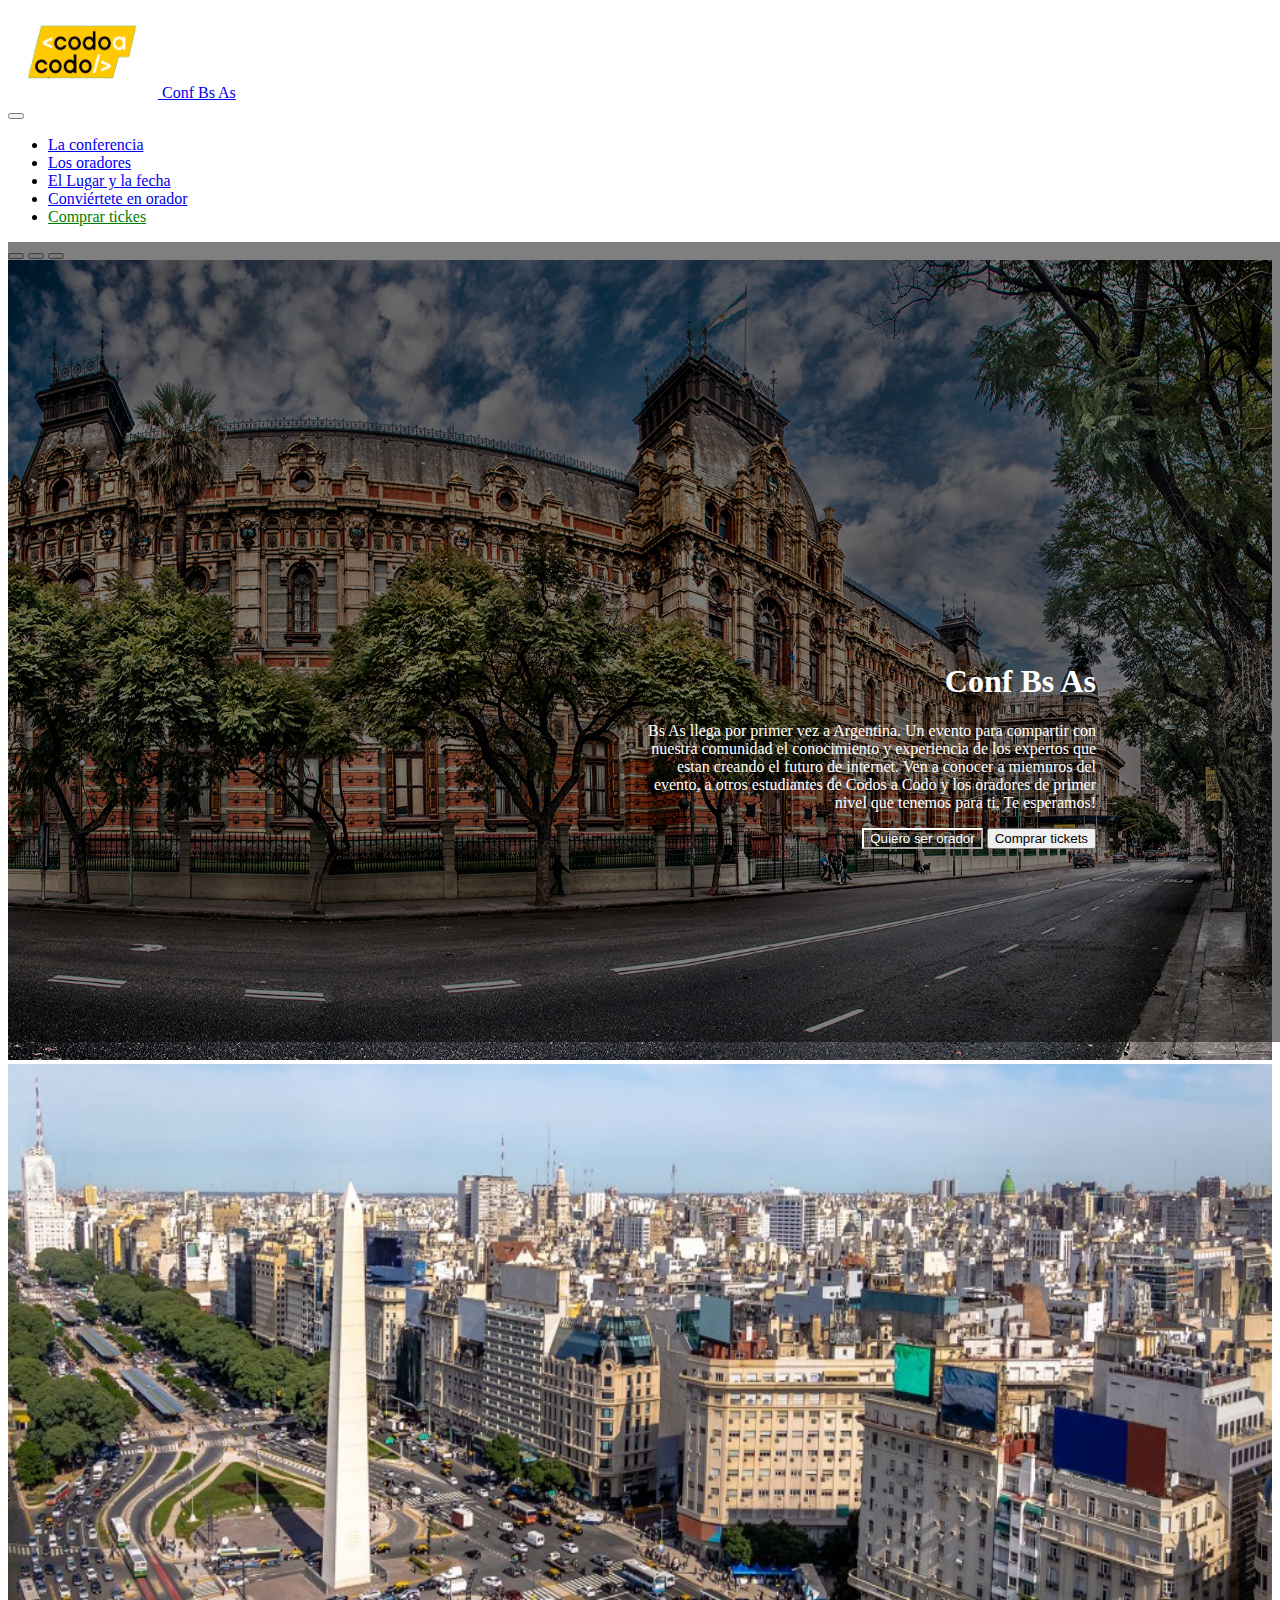
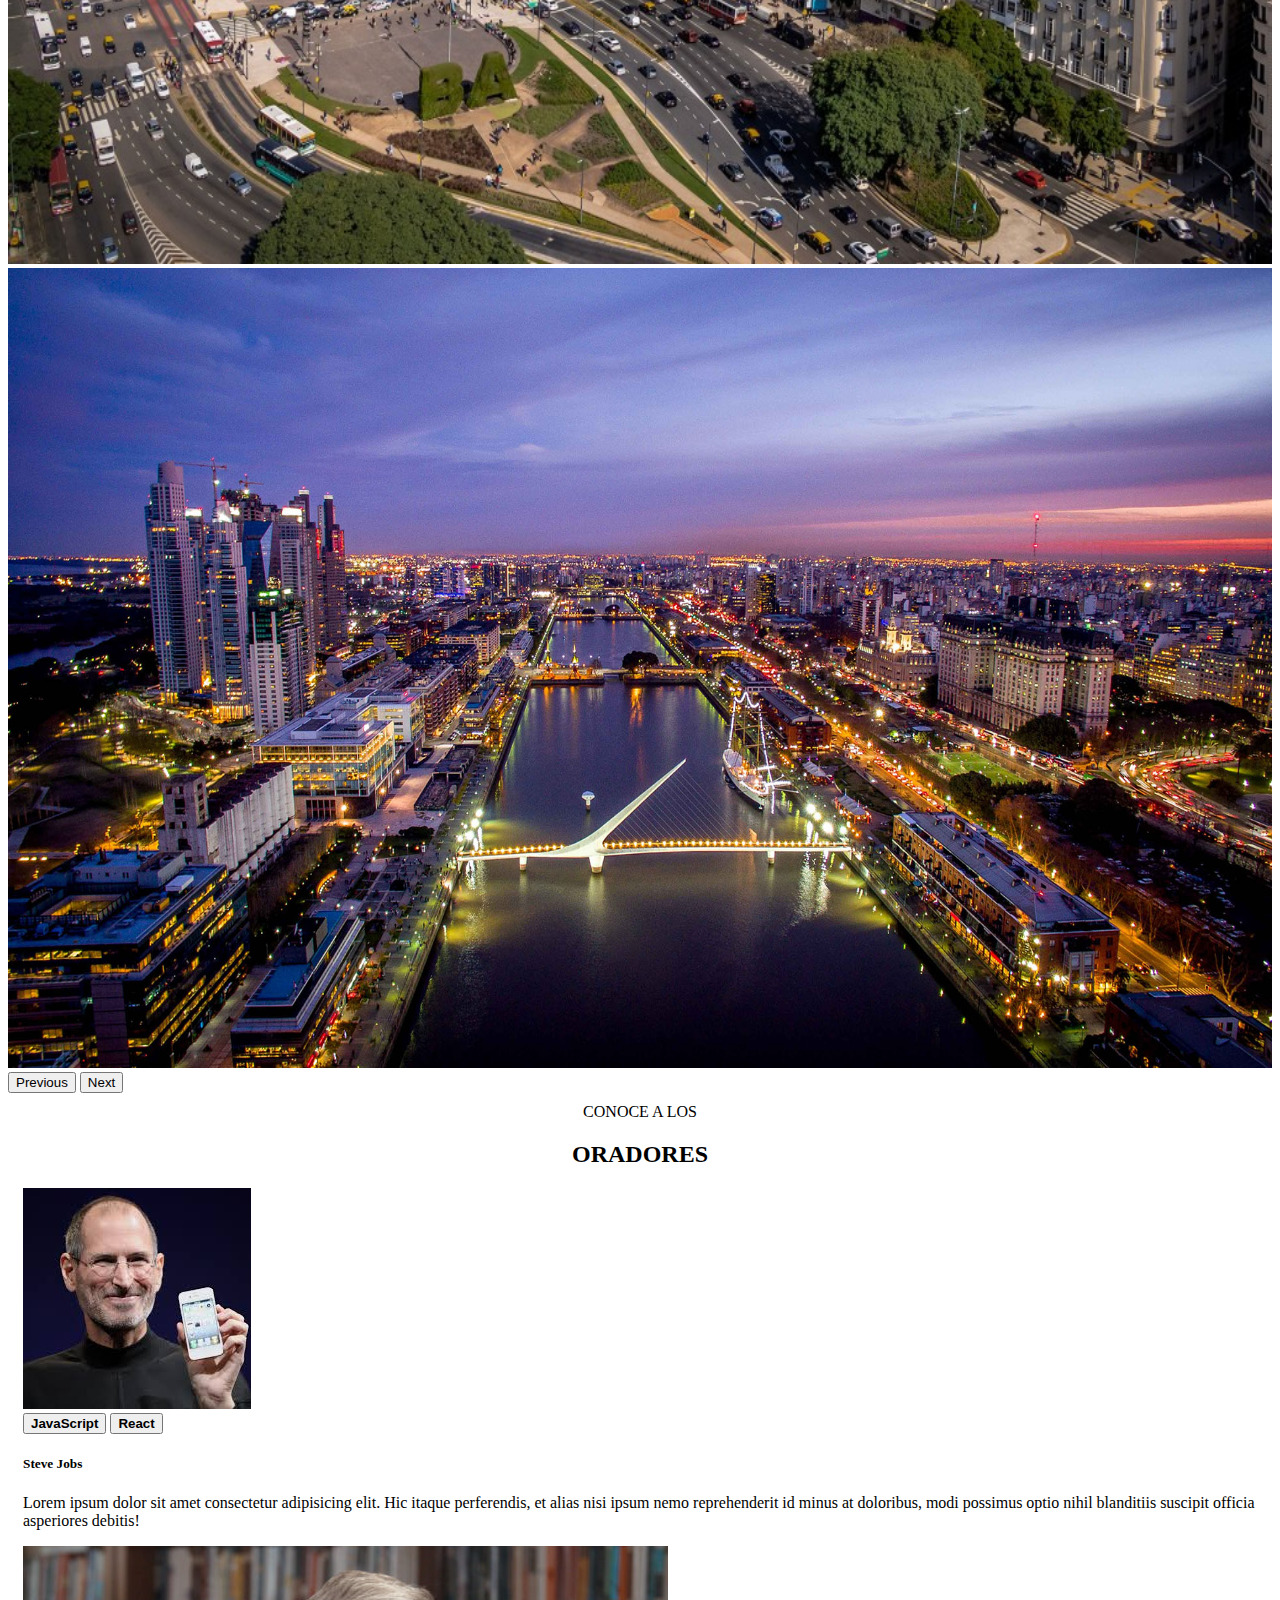
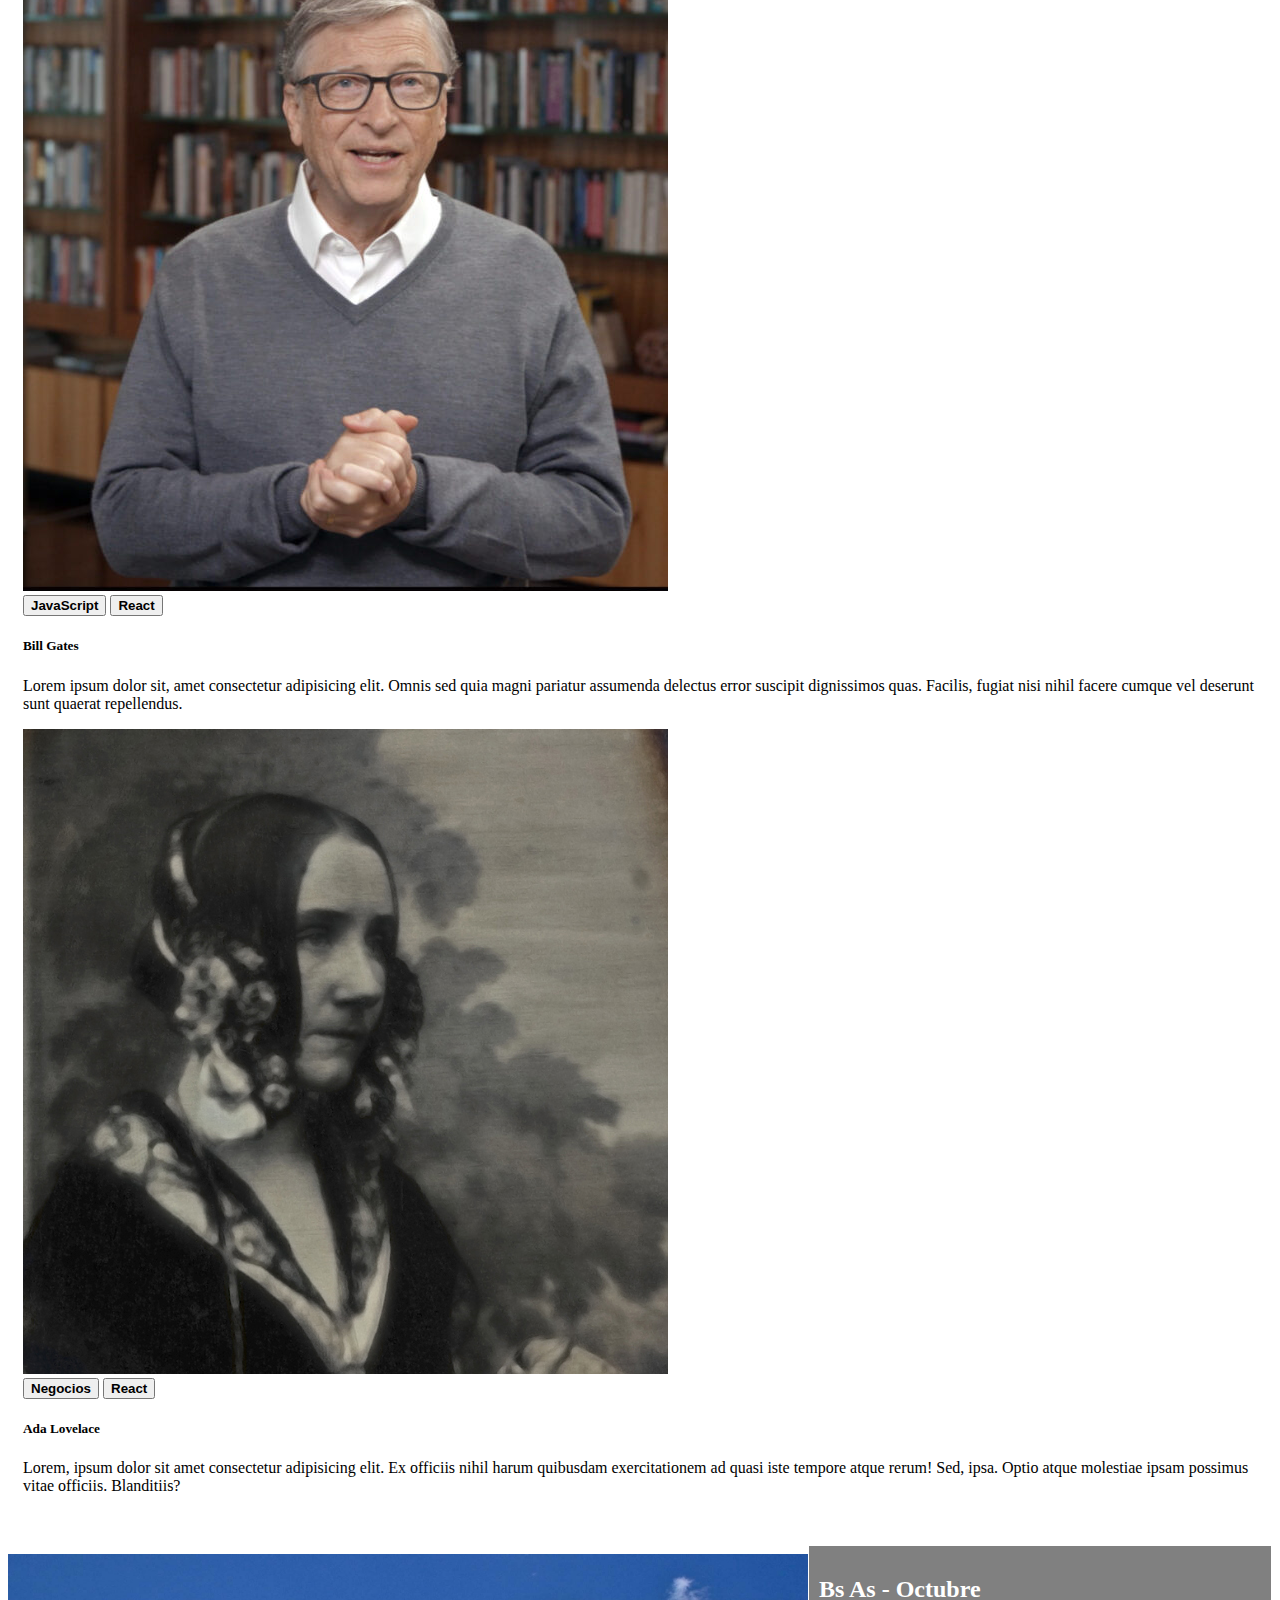
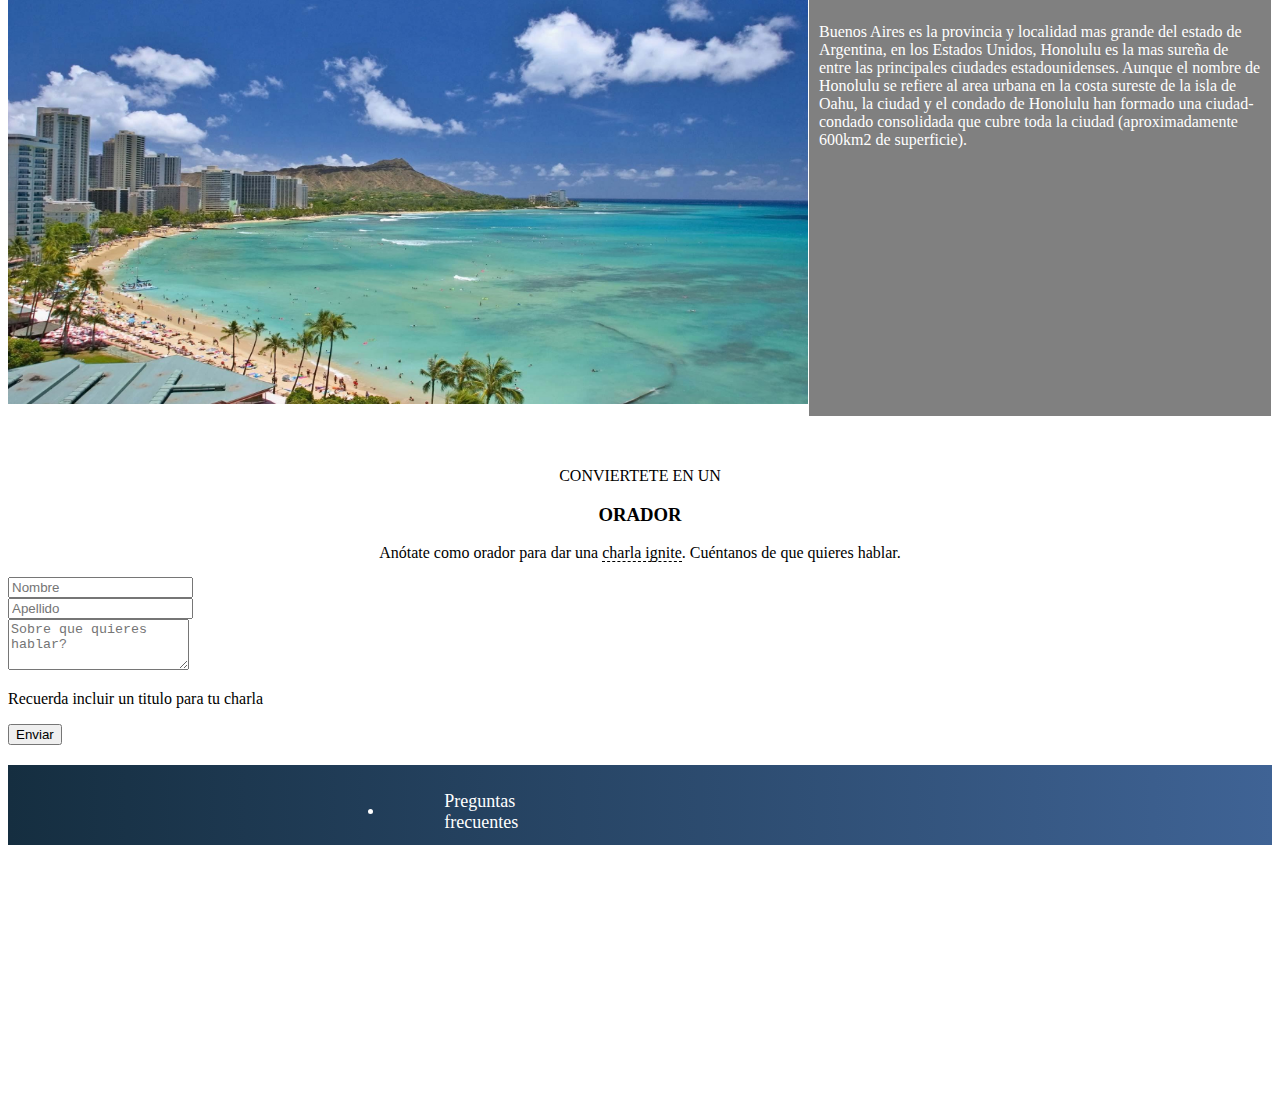
==== index.html @ 33acc2d1 "comit inicial" ====
<!doctype html>
<html lang="en">

<head>
  <!-- Required meta tags -->
  <meta charset="utf-8">
  <meta name="viewport" content="width=device-width, initial-scale=1">

  <!-- Bootstrap CSS -->
  <link href="https://cdn.jsdelivr.net/npm/bootstrap@5.0.2/dist/css/bootstrap.min.css" rel="stylesheet"
    integrity="sha384-EVSTQN3/azprG1Anm3QDgpJLIm9Nao0Yz1ztcQTwFspd3yD65VohhpuuCOmLASjC" crossorigin="anonymous">


  <link rel="stylesheet" href="css/estilos.css">
  <style>

  </style>

  <title>Hello, world!</title>
</head>

<body>
  <header>
    <!-- INICIO  de navbar -->
    <nav class="navbar navbar-expand-lg navbar-dark bg-dark">
      <div class="container-fluid row foalt-right ">

        <div class="col-5">
          <a class="navbar-brand" href="#">
            <img src="img/codoacodo.png" alt="coco a codo" width="150" height="90"
              class="d-inline-block align-items-xl-center">
            Conf Bs As
          </a>
        </div>
        <div class="col-7 ">


          <button class="navbar-toggler" type="button" data-bs-toggle="collapse"
            data-bs-target="#navbarSupportedContent" aria-controls="navbarSupportedContent" aria-expanded="false"
            aria-label="Toggle navigation">
            <span class="navbar-toggler-icon"></span>
          </button>
          <div class="collapse navbar-collapse  " id="navbarSupportedContent">
            <ul class="navbar-nav me-auto mb-2 mb-lg-0 ">
              <li class="nav-item">
                <a class="nav-link active " aria-current="page" href="#">La conferencia</a>
              </li>
              <li class="nav-item">
                <a class="nav-link " href="#">Los oradores</a>
              </li>
              <li class="nav-item">
                <a class="nav-link" href="#">El Lugar y la fecha</a>
              </li>
              <li class="nav-item">
                <a class="nav-link" href="#">Conviértete en orador</a>
              </li>
              <li class="nav-item">
                <a class="nav-link" id="menuVerde" href="#">Comprar tickes</a>

            </ul>

          </div>

        </div>

      </div>
    </nav>

    <!-- FIN  de navbar -->
  </header>




  <!-- Inicio de   carrousel -->


  <div id="contenedorGradiente_8">
    <div id="contenedorTextoYBotones_8">
      <!-- <div id="  "> -->
      <H1>Conf Bs As</H1>
      <P>
        Bs As llega por primer vez a Argentina. Un evento para compartir con <br>
        nuestra comunidad el conocimiento y experiencia de los expertos que <br>
        estan creando el futuro de internet. Ven a conocer a miemnros del <br>
        evento, a otros estudiantes de Codos a Codo y los oradores de primer <br>
        nivel que tenemos para ti. Te esperamos!
      </P>

      <!-- </div> -->

      <!-- <div id=""> -->
      <button type="button" class="btn botonTransparente">Quiero ser orador</button>
      <button type="button" class="btn btn-success">Comprar tickets</button>

      <!-- </div> -->
    </div>
  </div>
  <div id="carouselExampleCaptions" class="carousel slide" data-bs-ride="carousel">


    <div class="carousel-indicators">
      <button type="button" data-bs-target="#carouselExampleCaptions" data-bs-slide-to="0" class="active"
        aria-current="true" aria-label="Slide 1"></button>
      <button type="button" data-bs-target="#carouselExampleCaptions" data-bs-slide-to="1"
        aria-label="Slide 2"></button>
      <button type="button" data-bs-target="#carouselExampleCaptions" data-bs-slide-to="2"
        aria-label="Slide 3"></button>
    </div>
    <div class="carousel-inner bg-dark.bg-gradient">
      <div class="carousel-item active">
        <img src="img/ba1.jpg" class="d-block w-100 imagenesTamaño" alt="...">
        <div class="carousel-caption d-none d-md-block">
          <!-- <h5>First slide label</h5>
          <p>Some representative placeholder content for the first slide.</p> -->
        </div>
      </div>
      <div class="carousel-item">
        <img src="img/obelisco.jpg" class="d-block w-100 imagenesTamaño" alt="...">
        <div class="carousel-caption d-none d-md-block">
          <!-- <h5>Second slide label</h5>
          <p>Some representative placeholder content for the second slide.</p> -->
        </div>
      </div>
      <div class="carousel-item">
        <img src="img/puerto_madero.jpg" class="d-block w-100 imagenesTamaño" alt="...">
        <div class="carousel-caption d-none d-md-block">
          <!-- <h5>Third slide label</h5>
          <p>Some representative placeholder content for the third slide.</p> -->
        </div>
      </div>
    </div>
    <button class="carousel-control-prev" type="button" data-bs-target="#carouselExampleCaptions" data-bs-slide="prev">
      <span class="carousel-control-prev-icon" aria-hidden="true"></span>
      <span class="visually-hidden">Previous</span>
    </button>
    <button class="carousel-control-next" type="button" data-bs-target="#carouselExampleCaptions" data-bs-slide="next">
      <span class="carousel-control-next-icon" aria-hidden="true"></span>
      <span class="visually-hidden">Next</span>
    </button>
  </div>


  <!-- FIN  de  carrousel -->

  <!-- Inicio de seccion de tarjetas  -->

  <div id="">
    <div id="textoConoceALos">
      CONOCE A LOS
    </div>
    <div id="textoOradores">
      <h2>ORADORES</h2>
    </div>

  </div>


  <!-- <div class="container-sm"> -->
  <!--clase que se incluye en el div group card-->


  <div class="card-group justify-content-center container-sm">

    <!-- <div class="row">
        <div class="col-sm-4"> -->
    <div class="card " id="tarjetas">
      <!-- <div class="card "  > -->
      <img src="img/steve.jpg" class="card-img-top" alt="...">
      <div class="card-body">

        <button type="button" class="btn btn-warning btn-sm"><b>JavaScript</b></button>
        <button type="button" class="btn btn-info btn-sm"><b>React</b></button>

        <h5 class="card-title">Steve Jobs</h5>
        <p class="card-text">Lorem ipsum dolor sit amet consectetur adipisicing elit. Hic itaque perferendis, et alias
          nisi ipsum nemo reprehenderit id minus at doloribus, modi possimus optio nihil blanditiis suscipit officia
          asperiores debitis!
        </p>

      </div>
    </div>
    <!-- </div>
<div class="col-sm-4"> -->

    <div class="card" id="tarjetas">
      <img src="img/bill.jpg" class="card-img-top" alt="...">
      <div class="card-body">

        <button type="button" class="btn btn-warning btn-sm"><b>JavaScript</b></button>
        <button type="button" class="btn btn-info btn-sm"><b>React</b></button>
        <h5 class="card-title">Bill Gates</h5>
        <p class="card-text">Lorem ipsum dolor sit, amet consectetur adipisicing elit. Omnis sed quia magni pariatur
          assumenda delectus error suscipit dignissimos quas. Facilis, fugiat nisi nihil facere cumque vel deserunt
          sunt quaerat repellendus.</p>

      </div>
    </div>
    <!-- </div>
    <div class="col-sm-4"> -->


    <div class="card" id="tarjetas">
      <img src="img/ada.jpeg" class="card-img-top" alt="...">
      <div class="card-body">
        <button type="button" class="btn btn-danger btn-sm"><b>Negocios</b></button>
        <button type="button" class="btn btn-secondary btn-sm"><b>React</b></button>

        <h5 class="card-title">Ada Lovelace</h5>
        <p class="card-text">Lorem, ipsum dolor sit amet consectetur adipisicing elit. Ex officiis nihil harum
          quibusdam exercitationem ad quasi iste tempore atque rerum! Sed, ipsa. Optio atque molestiae ipsam possimus
          vitae officiis. Blanditiis?</p>

      </div>
    </div>
    <!-- </div>
</div> -->

  </div>
  <!-- </div> -->
  <!-- FIN  de seccion de tarjetas  -->

  <!-- Inicio de  IMAGEN A IZQUIERDA  Y TEXTO A DeRECHA -->

  <div id="contenedorPlaya">
    <div>
      <img id="imagenPlaya" src="img/honolulu.jpg" alt="costa atlantica">
    </div>

    <div id="contenedorTextoPlaya">
      <h2>Bs As - Octubre</h2>
      <p>Buenos Aires es la provincia y localidad mas grande del estado de Argentina, en los Estados
        Unidos, Honolulu es la mas sureña de entre las principales ciudades estadounidenses. Aunque el
        nombre de Honolulu se refiere al area urbana en la costa sureste de la isla de Oahu, la ciudad y
        el condado de Honolulu han formado una ciudad-condado consolidada que cubre toda la ciudad
        (aproximadamente 600km2 de superficie).</p>

    </div>

  </div>

  <!-- FIN  de  IMAGEN A IZQUIERDA  Y TEXTO A DeRECHA-->

  <!-- Inicio de Formulario-->

  <div class="d-flex  justify-content-center  align-items-center flex-column  ">
    <div id="conviertete">
      CONVIERTETE EN UN
    </div>
    <div id="orador">
      <h3>ORADOR</h3>
      Anótate como orador para dar una <span id="punteado">charla ignite</span>. Cuéntanos de que quieres hablar.
    </div>

    <div id="apellidoYnombre">

      <div class="row">
        <div class="col-6">
          <input type="text" class="form-control" placeholder="Nombre" aria-label="First name">
        </div>
        <div class="col-6">
          <input type="text" class="form-control" placeholder="Apellido" aria-label="Last name">
        </div>
      </div>
      <!-- <div class="d-flex justify-content-between">
        <input type="text" placeholder="Nombre" id="nombre">
        <input type="text" placeholder="Apellido" id="apellido">
      </div> -->

      <label for="exampleFormControlTextarea1" class="form-label"></label>
      <textarea class="form-control" id="exampleFormControlTextarea1" rows="3"
        placeholder="Sobre que quieres hablar?"></textarea>
      <p class="color">Recuerda incluir un titulo para tu charla</p>
      <div class="d-grid gap-2">
        <button class="btn btn-success" type="button">Enviar</button>
      </div>

    </div>


  </div>
  <!-- FIN  de  Formulario -->



  <!-- Inicio de Footer  -->

  <footer>

    <div class=" wrapFooter ">
      <ul class="list-unstyled d-flex ">
        <li >
          <a class="active  wrapContenidoFooter" aria-current="page" href="#">Preguntas <br> frecuentes</a>
        </li>
        <li>
          <a class="wrapContenidoFooter" href="#">Contáctanos</a>
        </li>
        <li >
          <a class="wrapContenidoFooter"href="#">Prensa</a>
        </li>
        <li >
          <a class="wrapContenidoFooter"href="#">Conferencias</a>
        </li>
        <li >
          <a class="wrapContenidoFooter"  href="#">Términos y <br> condiciones</a>
        </li>
        <li >
          <a class="wrapContenidoFooter"  href="#">Privacidad</a>
        </li>
        <li >
          <a class="wrapContenidoFooter"   href="#">Estudiantes</a>
        </li>

        <!-- <li class="nav-item">
              <a class="nav-link active" aria-current="page" href="#">Preguntas <br> frecuentes</a>
            </li>
            <li class="nav-item">
              <a class="nav-link" href="#">Contáctanos</a>
            </li>
            <li class="nav-item">
              <a class="nav-link" href="#">Prensa</a>
            </li>
            <li class="nav-item">
                <a class="nav-link" href="#">Conferencias</a>
              </li>
              <li class="nav-item">
                <a class="nav-link" href="#">Términos y <br> condiciones</a>
              </li>
              <li class="nav-item">
                <a class="nav-link" href="#">Privacidad</a>
              </li>
              <li class="nav-item">
                <a class="nav-link" href="#">Estudiantes</a>
              </li> -->
      </ul>
      <div>

      </div>


    </div>

  </footer>

  <!-- FIN  de Footer -->

  <!-- Optional JavaScript; choose one of the two! -->
  <!-- Option 1: Bootstrap Bundle with Popper -->
  <script src="https://cdn.jsdelivr.net/npm/bootstrap@5.0.2/dist/js/bootstrap.bundle.min.js"
    integrity="sha384-MrcW6ZMFYlzcLA8Nl+NtUVF0sA7MsXsP1UyJoMp4YLEuNSfAP+JcXn/tWtIaxVXM"
    crossorigin="anonymous"></script>
  <!-- Option 2: Separate Popper and Bootstrap JS -->
  <!--
    <script src="https://cdn.jsdelivr.net/npm/@popperjs/core@2.9.2/dist/umd/popper.min.js" integrity="sha384-IQsoLXl5PILFhosVNubq5LC7Qb9DXgDA9i+tQ8Zj3iwWAwPtgFTxbJ8NT4GN1R8p" crossorigin="anonymous"></script>
    <script src="https://cdn.jsdelivr.net/npm/bootstrap@5.0.2/dist/js/bootstrap.min.js" integrity="sha384-cVKIPhGWiC2Al4u+LWgxfKTRIcfu0JTxR+EQDz/bgldoEyl4H0zUF0QKbrJ0EcQF" crossorigin="anonymous"></script>
    -->


</body>

</html>
---- css/estilos.css ----
/* * {
            margin: 0px;
            padding: 0px;
            box-sizing: border-box;
        } */

.contenedorElementoFlotado {
  width: 550px;
  height: 200px;

  position: absolute;

  top: 50%;
  left: 50%;
  z-index: 35;


}

.contenedorElementoFlotado_2 {
  height: 800px;
  width: 100%;
  background-color: rgba(0, 0, 0, 0.7);
  position: absolute;


}

.textoFlotado_2 {

  position: absolute;

  top: 50%;
  left: 50%;
  z-index: 45;

}

/* .wrapTextoFlotado{
  height: 800px;
  width: 100%;
  background-color: rgba(0, 0, 0, 0.7);
} */

.textoFlotado {
  position: absolute;

  top: 50%;
  left: 50%;
  z-index: 35;
  /*
         display: flex;
        justify-content: right;
        align-items: center;  */
}

#menuVerde {
  color: green;
}

#textoFlotado {
  text-align: right;
  color: white;
}

#botones {
  margin-left: 20px;
  margin-right: 20px;

  display: flex;
  justify-content: flex-end;
  align-items: center;
}

.botonTransparente {
  background-color: transparent;
  border-color: white;
  color: white;
}

#textoConoceALos {
  margin-top: 10px;
  margin-bottom: 10px;
  text-align: center;
}

#textoOradores {
  text-align: center;
}

#tarjetas {
  margin-left: 15px;
  margin-right: 15px;
}

.containerBanner {
  margin-top: 20px;
  display: flex;
  justify-content: center;
}

.textoBanner {
  color: #faf4f4;
  background-color: grey;
  margin-top: 10px;
  margin-left: 13px;
}

.botonTransparente {
  background-color: transparent;
  border-color: white;
  color: white;
}

.container2 {
  margin-top: 50px;
  display: flex;
}

.backgroundBsAs {
  background-color: grey;
}

.textoBsAs {
  color: #faf4f4;
  background-color: grey;
  margin-top: 10px;
  margin-left: 13px;
}


/**********************/

#contenedorPlaya {
  position: relative;
  display: flex;
  justify-content: center;
  align-items: center;
  margin-top: 50px;
  margin-bottom: 50px;
}

#imagenPlaya {
  width: 800px;
  height: 450px;

}

#contenedorTextoPlaya {
  background-color: grey;
  color: white;
  height: 450px;
  width: 800px;
  padding: 10px;
  border: 1px solid white;
}



/**********************************/
#contenedorPrincipal {
  width: 100%;
  height: 800px;
  background-color: red;
}

#contenedorGradiente {
  width: 100%;
  height: 800px;
  background: linear-gradient(rgba(0, 0, 0, 0.5), rgba(0, 0, 0, 0.5));
}

#contenedorTextoBotones {
  position: relative;
  /* top:50%;
  left:50%; */
  color: white;
}

#seccionTexto {
  color: white;
  position: absolute;
  top: 50%;
  left: 50%;
  z-index: 33;
}

#seccionBotones {
  margin-left: 20px;
  margin-right: 20px;

  display: flex;
  justify-content: flex-end;
  align-items: center;
}

/***************************/
#contenedorGradiente_8 {
  width: 100%;
  height: 800px;
  background: linear-gradient(rgba(0, 0, 0, 0.5), rgba(0, 0, 0, 0.5));

  position: absolute;
  /* top: 50%;
  left: 50%; */
  z-index: 10;


  /** /
  border-width: 8px;
  border-color: pink;
  border-style: double;
  / * */
}

#contenedorTextoYBotones_8 {
  color: white;
  text-align: right;

  position: absolute;
  top: 50%;
  left: 50%;
  z-index: 20;
}

.imagenesTamaño{
  width: 100%;
  height: 800px;
  background: linear-gradient(rgba(0, 0, 0, 0.5), rgba(0, 0, 0, 0.5));
}

.carousel-indicators , .carousel-control-prev,.carousel-control-next {
  z-index: 25;
}
/***************************/

/***************************/

#conviertete {
  text-align: center;
  margin-left: auto;
  margin-right: auto;
}

#orador {
  text-align: center;
  margin-left: auto;
  margin-right: auto;
}

#punteado {
  border-bottom: 1px black dashed;
  /* text-decoration-style: dotted; */
}

#apellidoYnombre {
  margin-top: 15px;
}

/***************************/
/*FOOTER*/
/* .wrapFooter {
  margin-top: 20px;
  background-image: linear-gradient(to right, rgb(21, 46, 64), rgb(63, 99, 149));
  color: white;
  height: 50px;

} */

.wrapFooter {
  margin-top: 20px;
  background-image: linear-gradient(to right, rgb(21, 46, 64), rgb(63, 99, 149));
  color: white;
  height: 5em;
  width: 100%;
  display: flex;
  justify-content: space-evenly;

}

.wrapContenidoFooter {
  display: inline-block;
  align-items: flex-end;
  /* 10px arriba, 3px derecha, 30px abajo, 5px izquierda */
  margin: 10px 60px 10px 60px;
  color: white;
  font-size: large;
  align-items: center;
  vertical-align: middle;

  text-decoration: none;
}
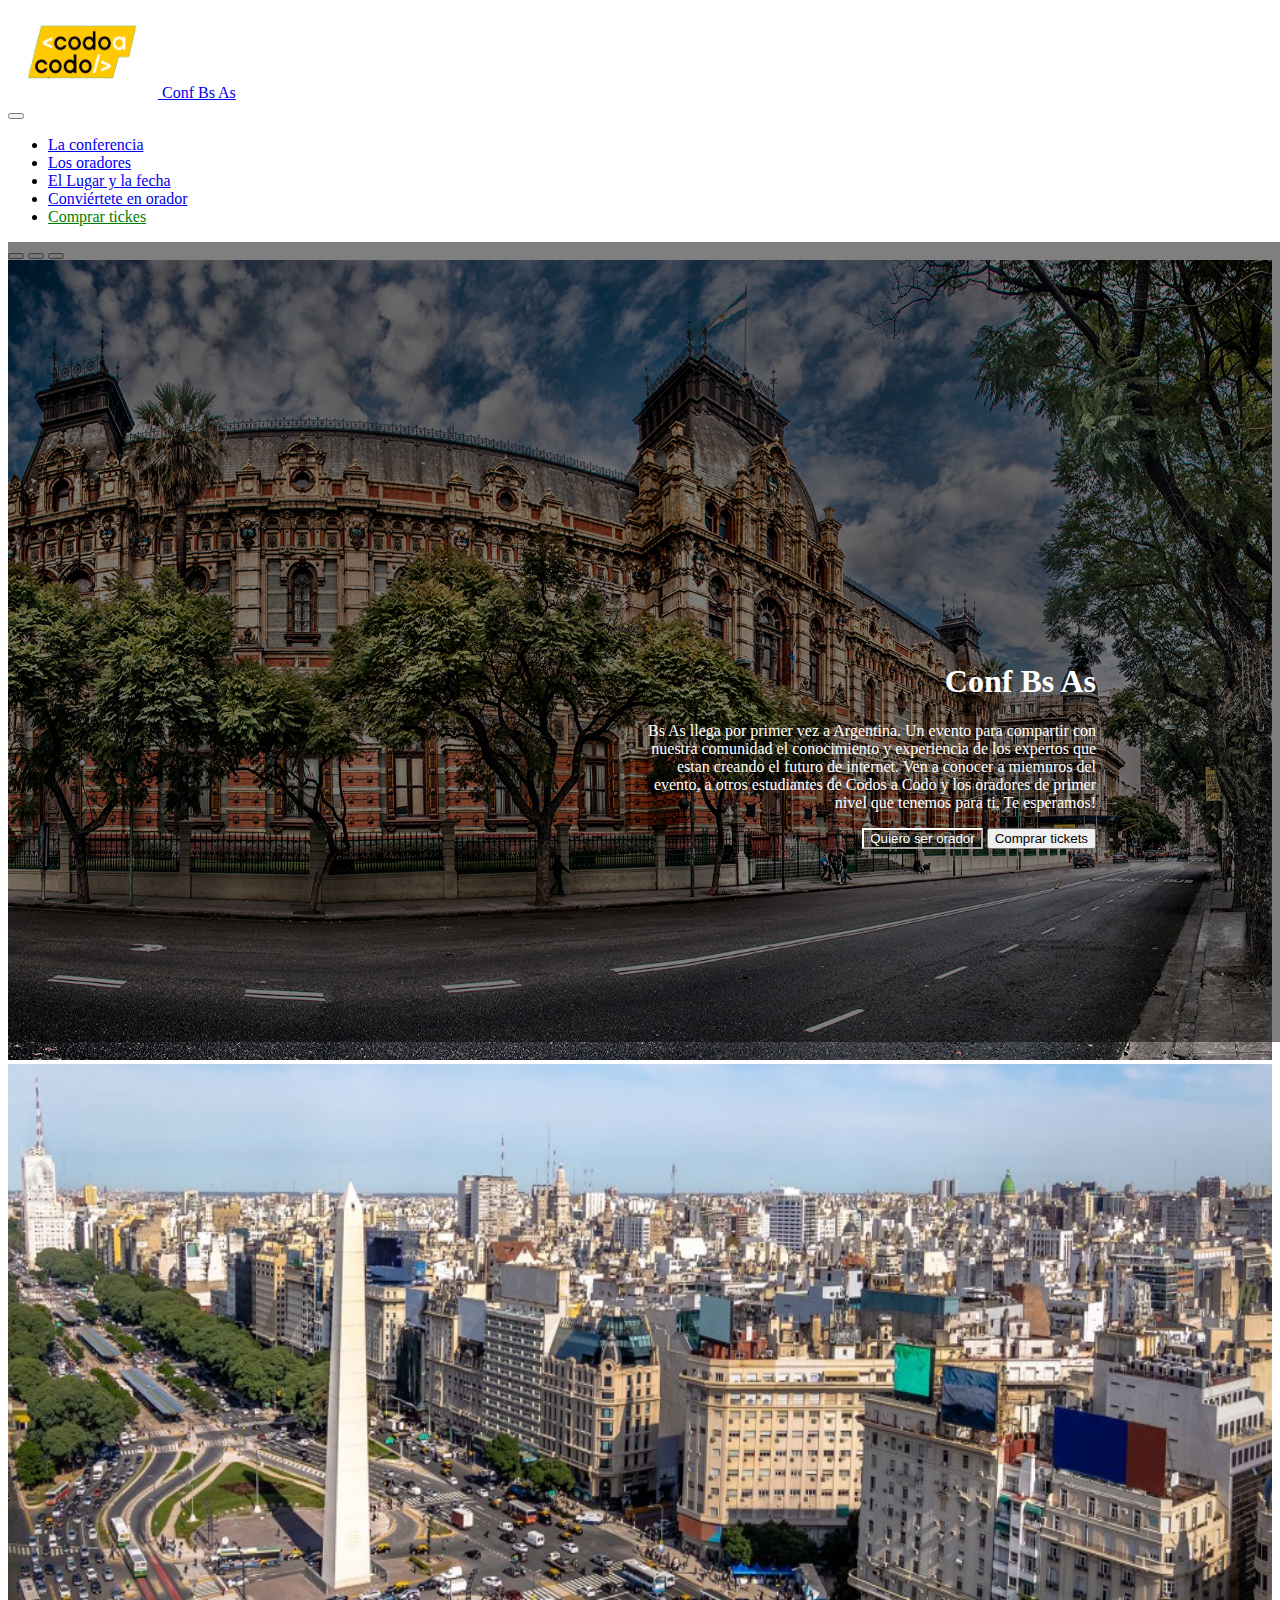
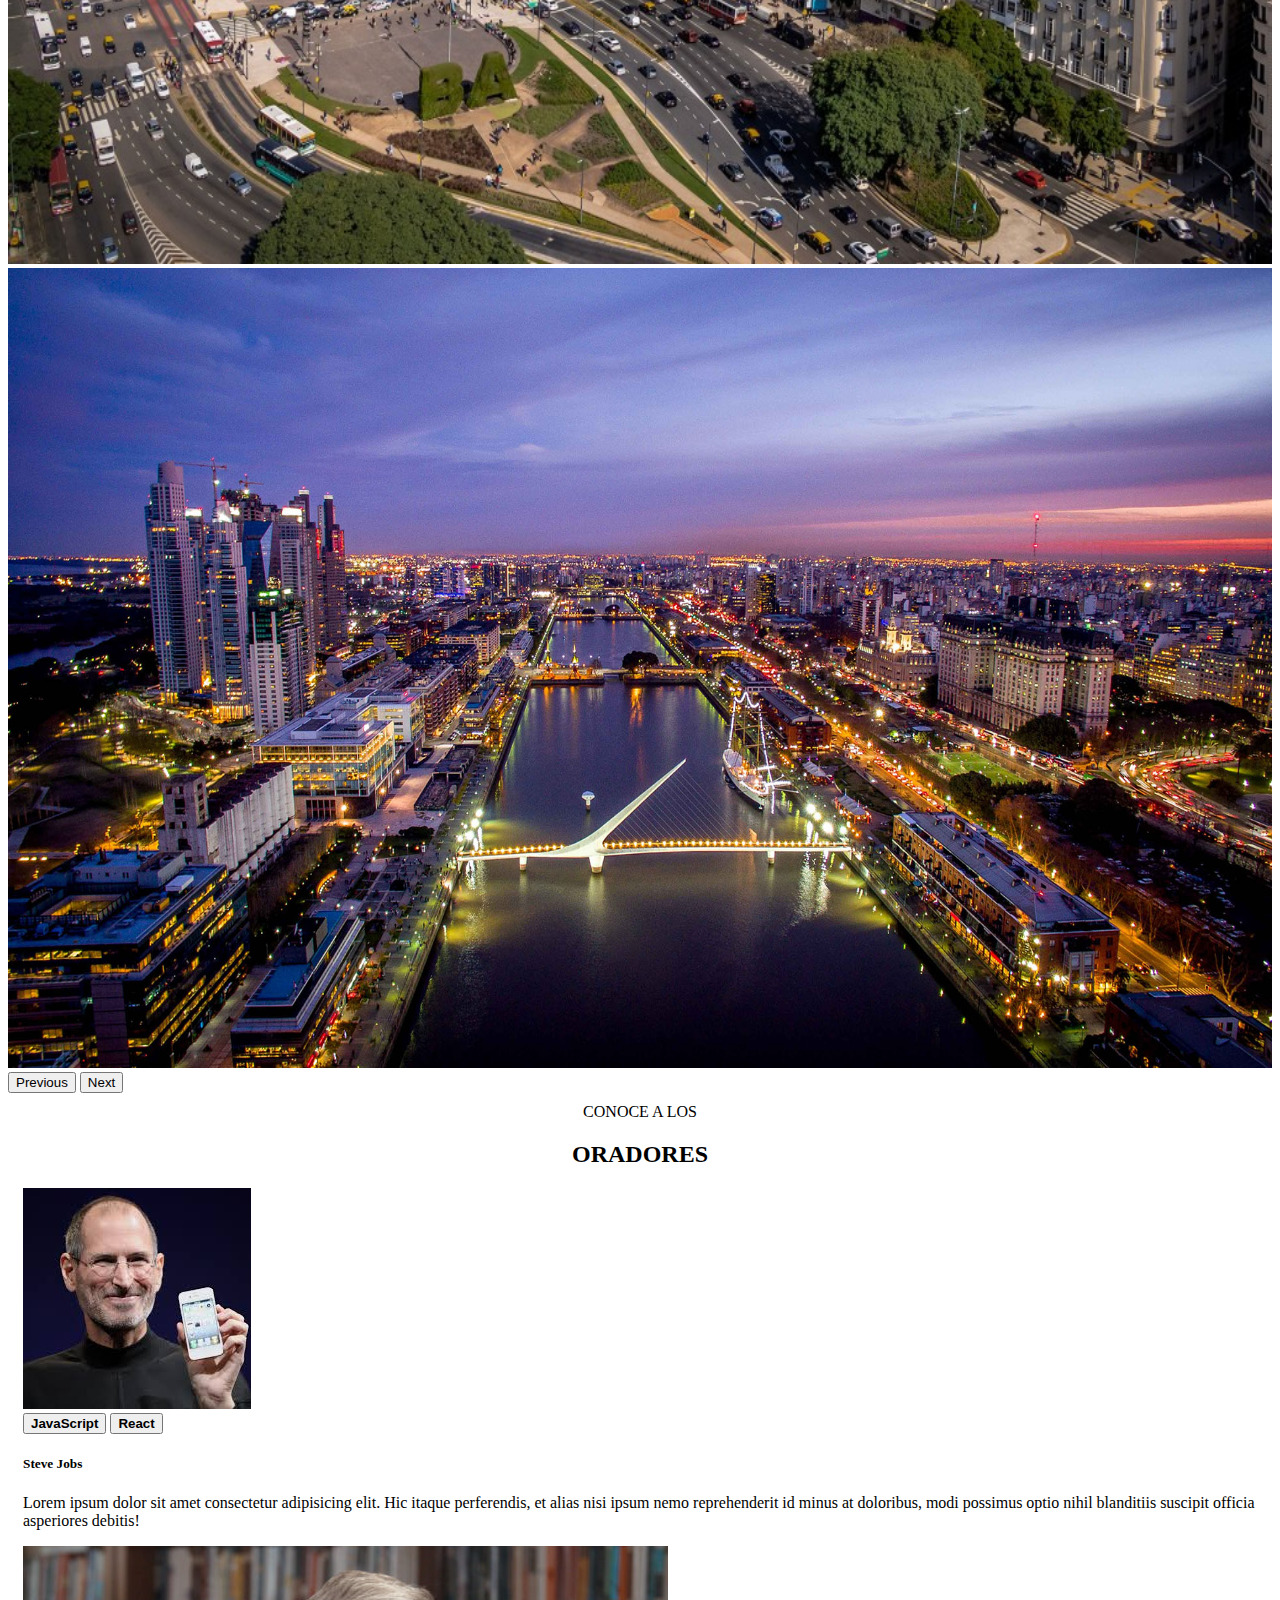
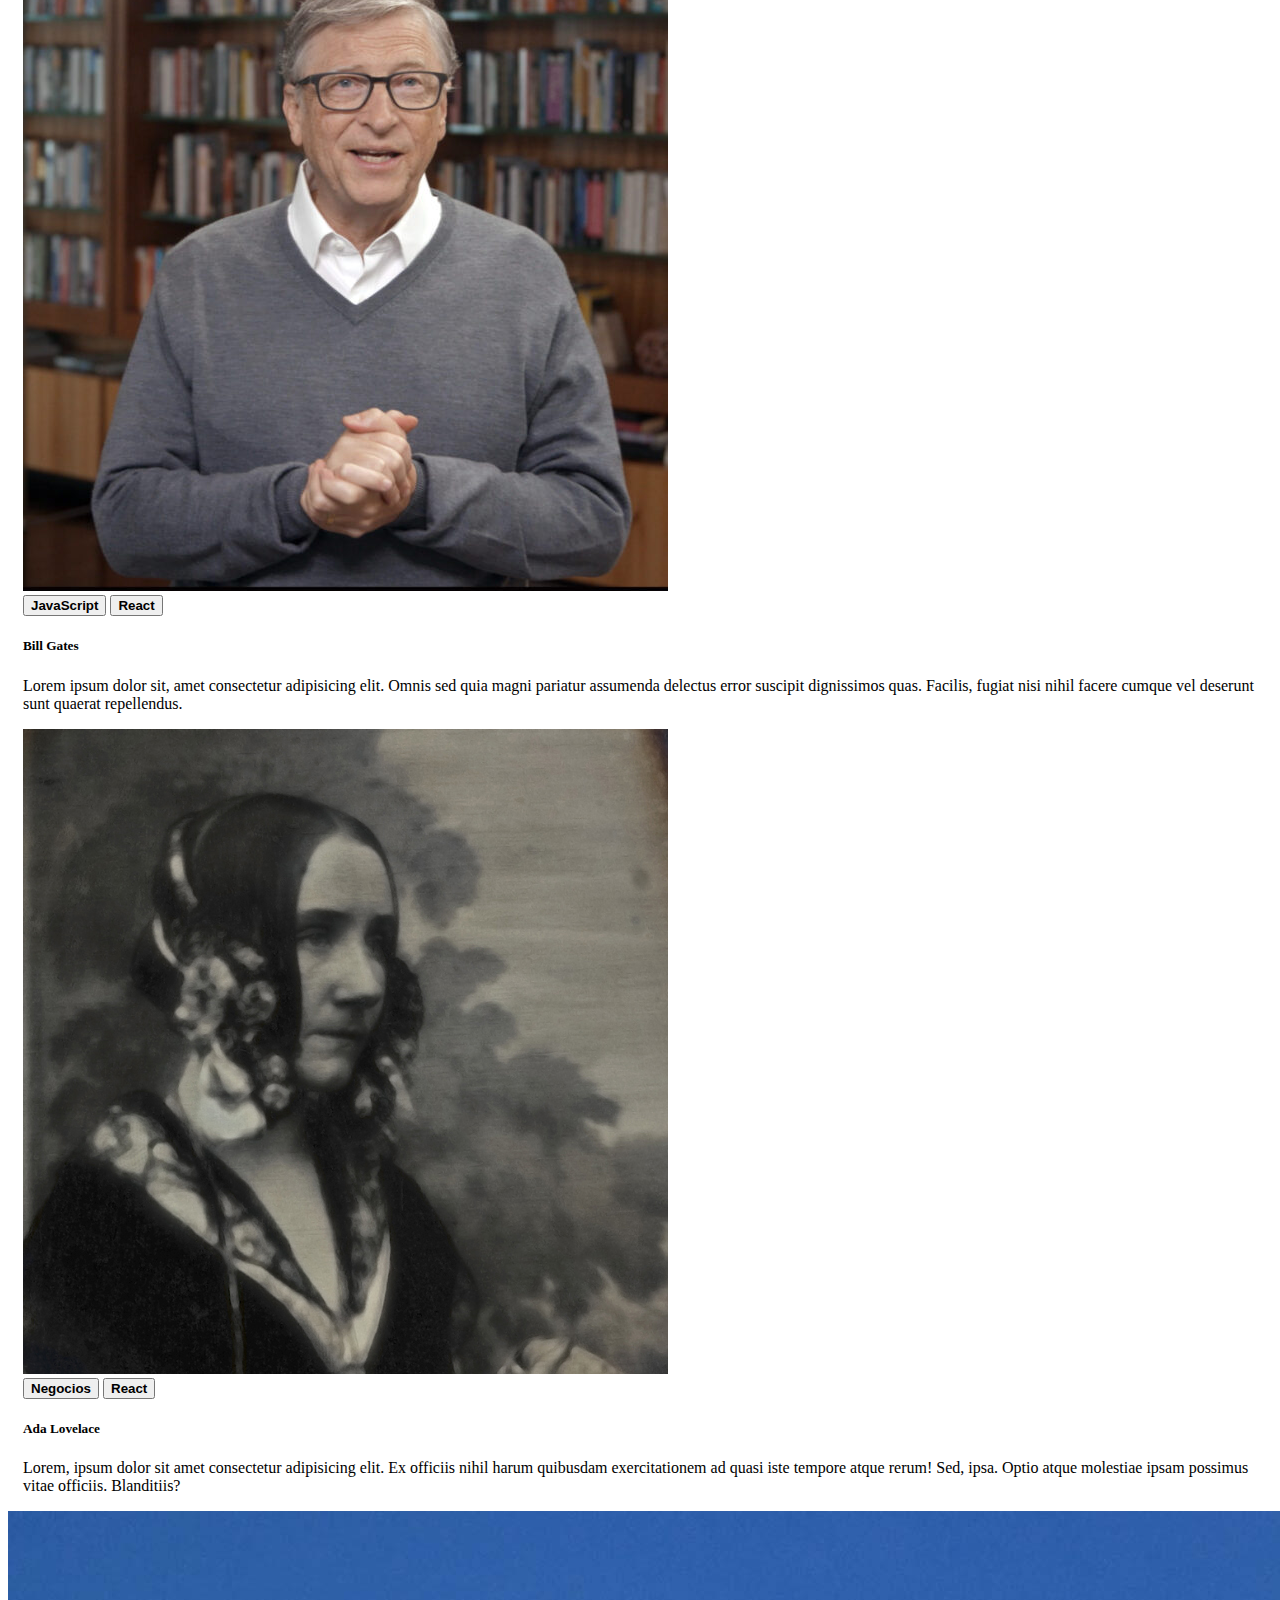
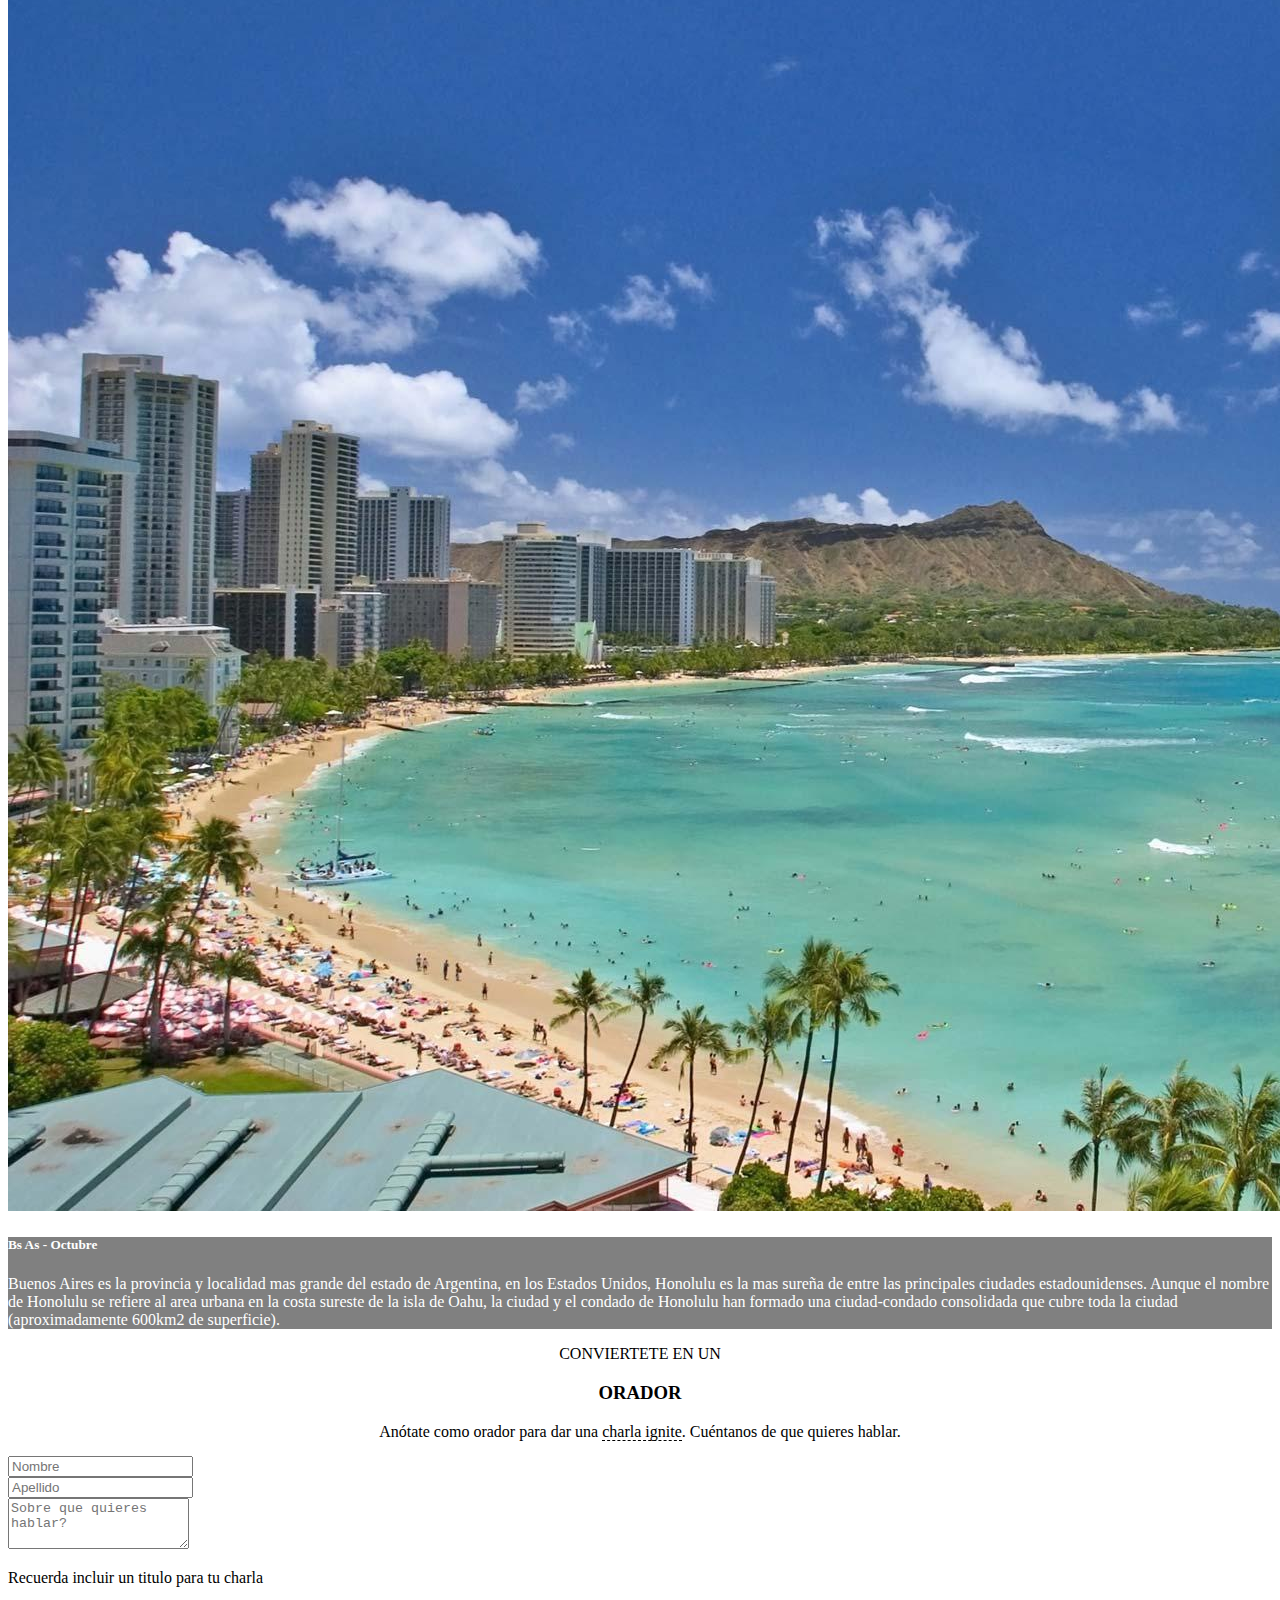
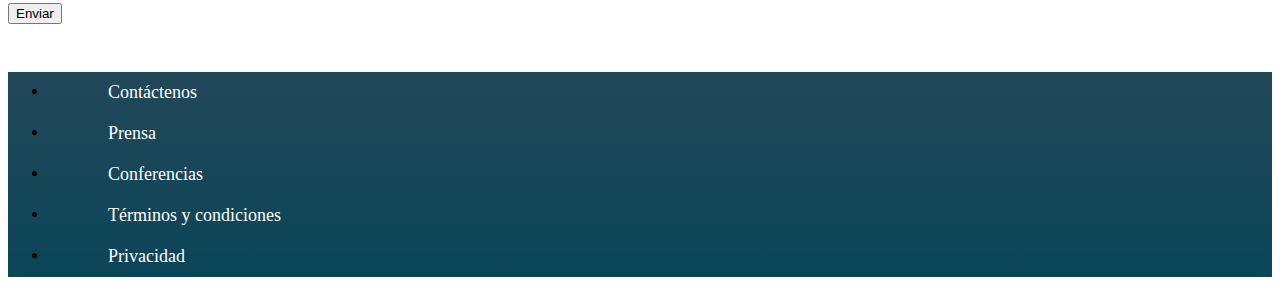
==== commit 58b6841d: "mejora reimensinamiento" ====
--- a/index.html
+++ b/index.html
@@ -22,8 +22,10 @@
 <body>
   <header>
     <!-- INICIO  de navbar -->
+
+    <!-- considerar usar d-flex y justify-content-center  -->
     <nav class="navbar navbar-expand-lg navbar-dark bg-dark">
-      <div class="container-fluid row foalt-right ">
+      <div class="container-fluid row float-right ">
 
         <div class="col-5">
           <a class="navbar-brand" href="#">
@@ -55,7 +57,7 @@
                 <a class="nav-link" href="#">Conviértete en orador</a>
               </li>
               <li class="nav-item">
-                <a class="nav-link" id="menuVerde" href="#">Comprar tickes</a>
+                <a class="nav-link" id="menuVerde" href="./pages/comprarTickets.html">Comprar tickes</a>
 
             </ul>
 
@@ -222,7 +224,7 @@
 
   <!-- Inicio de  IMAGEN A IZQUIERDA  Y TEXTO A DeRECHA -->
 
-  <div id="contenedorPlaya">
+  <!-- <div id="contenedorPlaya">
     <div>
       <img id="imagenPlaya" src="img/honolulu.jpg" alt="costa atlantica">
     </div>
@@ -235,8 +237,26 @@
         el condado de Honolulu han formado una ciudad-condado consolidada que cubre toda la ciudad
         (aproximadamente 600km2 de superficie).</p>
 
-    </div>
-
+    </div> -->
+
+  </div>
+  <div class="card mb-3" >
+    <div class="row g-0">
+      <div class="col-md-6">
+        <img src="img/honolulu.jpg" class="img-fluid rounded-start" alt="...">
+      </div>
+      <div class="col-md-6" id="contenedorTextoplaya_2"  >
+        <div class="card-body"  >
+          <h5 class="card-title">Bs As - Octubre</h5>
+          <p class="card-text">Buenos Aires es la provincia y localidad mas grande del estado de Argentina, en los Estados
+            Unidos, Honolulu es la mas sureña de entre las principales ciudades estadounidenses. Aunque el
+            nombre de Honolulu se refiere al area urbana en la costa sureste de la isla de Oahu, la ciudad y
+            el condado de Honolulu han formado una ciudad-condado consolidada que cubre toda la ciudad
+            (aproximadamente 600km2 de superficie).</p>
+          <!-- <p class="card-text"><small class="text-muted">Last updated 3 mins ago</small></p> -->
+        </div>
+      </div>
+    </div>
   </div>
 
   <!-- FIN  de  IMAGEN A IZQUIERDA  Y TEXTO A DeRECHA-->
@@ -285,7 +305,7 @@
 
   <!-- Inicio de Footer  -->
 
-  <footer>
+  <!-- <footer>
 
     <div class=" wrapFooter ">
       <ul class="list-unstyled d-flex ">
@@ -310,28 +330,6 @@
         <li >
           <a class="wrapContenidoFooter"   href="#">Estudiantes</a>
         </li>
-
-        <!-- <li class="nav-item">
-              <a class="nav-link active" aria-current="page" href="#">Preguntas <br> frecuentes</a>
-            </li>
-            <li class="nav-item">
-              <a class="nav-link" href="#">Contáctanos</a>
-            </li>
-            <li class="nav-item">
-              <a class="nav-link" href="#">Prensa</a>
-            </li>
-            <li class="nav-item">
-                <a class="nav-link" href="#">Conferencias</a>
-              </li>
-              <li class="nav-item">
-                <a class="nav-link" href="#">Términos y <br> condiciones</a>
-              </li>
-              <li class="nav-item">
-                <a class="nav-link" href="#">Privacidad</a>
-              </li>
-              <li class="nav-item">
-                <a class="nav-link" href="#">Estudiantes</a>
-              </li> -->
       </ul>
       <div>
 
@@ -340,8 +338,35 @@
 
     </div>
 
-  </footer>
-
+  </footer-->
+ 
+  <footer>
+    <nav class="navbar navbar-expand-md ">
+     <div class="container-fluid justify-content-center">
+         
+             <ul class="d-flex justify-content-evenly nav  ">
+                 <li class="nav-item ">
+                     <a class= "nav-link wrapContenidoFooter" href="#">Contáctenos</a>
+                 </li>   
+                 <li class="nav-item ">
+                     <a class= "nav-link wrapContenidoFooter" href="#">Prensa</a>
+                 </li>   
+                 <li class="nav-item ">
+                     <a class= "nav-link wrapContenidoFooter" href="#">Conferencias</a>
+                 </li>  
+                 <li class="nav-item">
+                     <a class= "nav-link wrapContenidoFooter" href="#">Términos y condiciones</a>
+                 </li>  
+                 <li class="nav-item">
+                     <a class= "nav-link wrapContenidoFooter " href="#">Privacidad</a>
+                 </li>  
+             </ul>
+         
+     </div>
+ </nav>  
+ </footer>
+ 
+ 
   <!-- FIN  de Footer -->
 
   <!-- Optional JavaScript; choose one of the two! -->
--- a/css/estilos.css
+++ b/css/estilos.css
@@ -155,7 +155,10 @@
   border: 1px solid white;
 }
 
-
+#contenedorTextoplaya_2{
+  background-color: grey;
+  color: white;
+}
 
 /**********************************/
 #contenedorPrincipal {
@@ -289,4 +292,11 @@
   vertical-align: middle;
 
   text-decoration: none;
+}
+
+footer{
+  margin-top: 3em;
+  min-height: 5em;
+  /*background-color: #404449;*/
+  background-image: linear-gradient(rgb(33, 72, 89),rgb(11, 69, 88));
 }